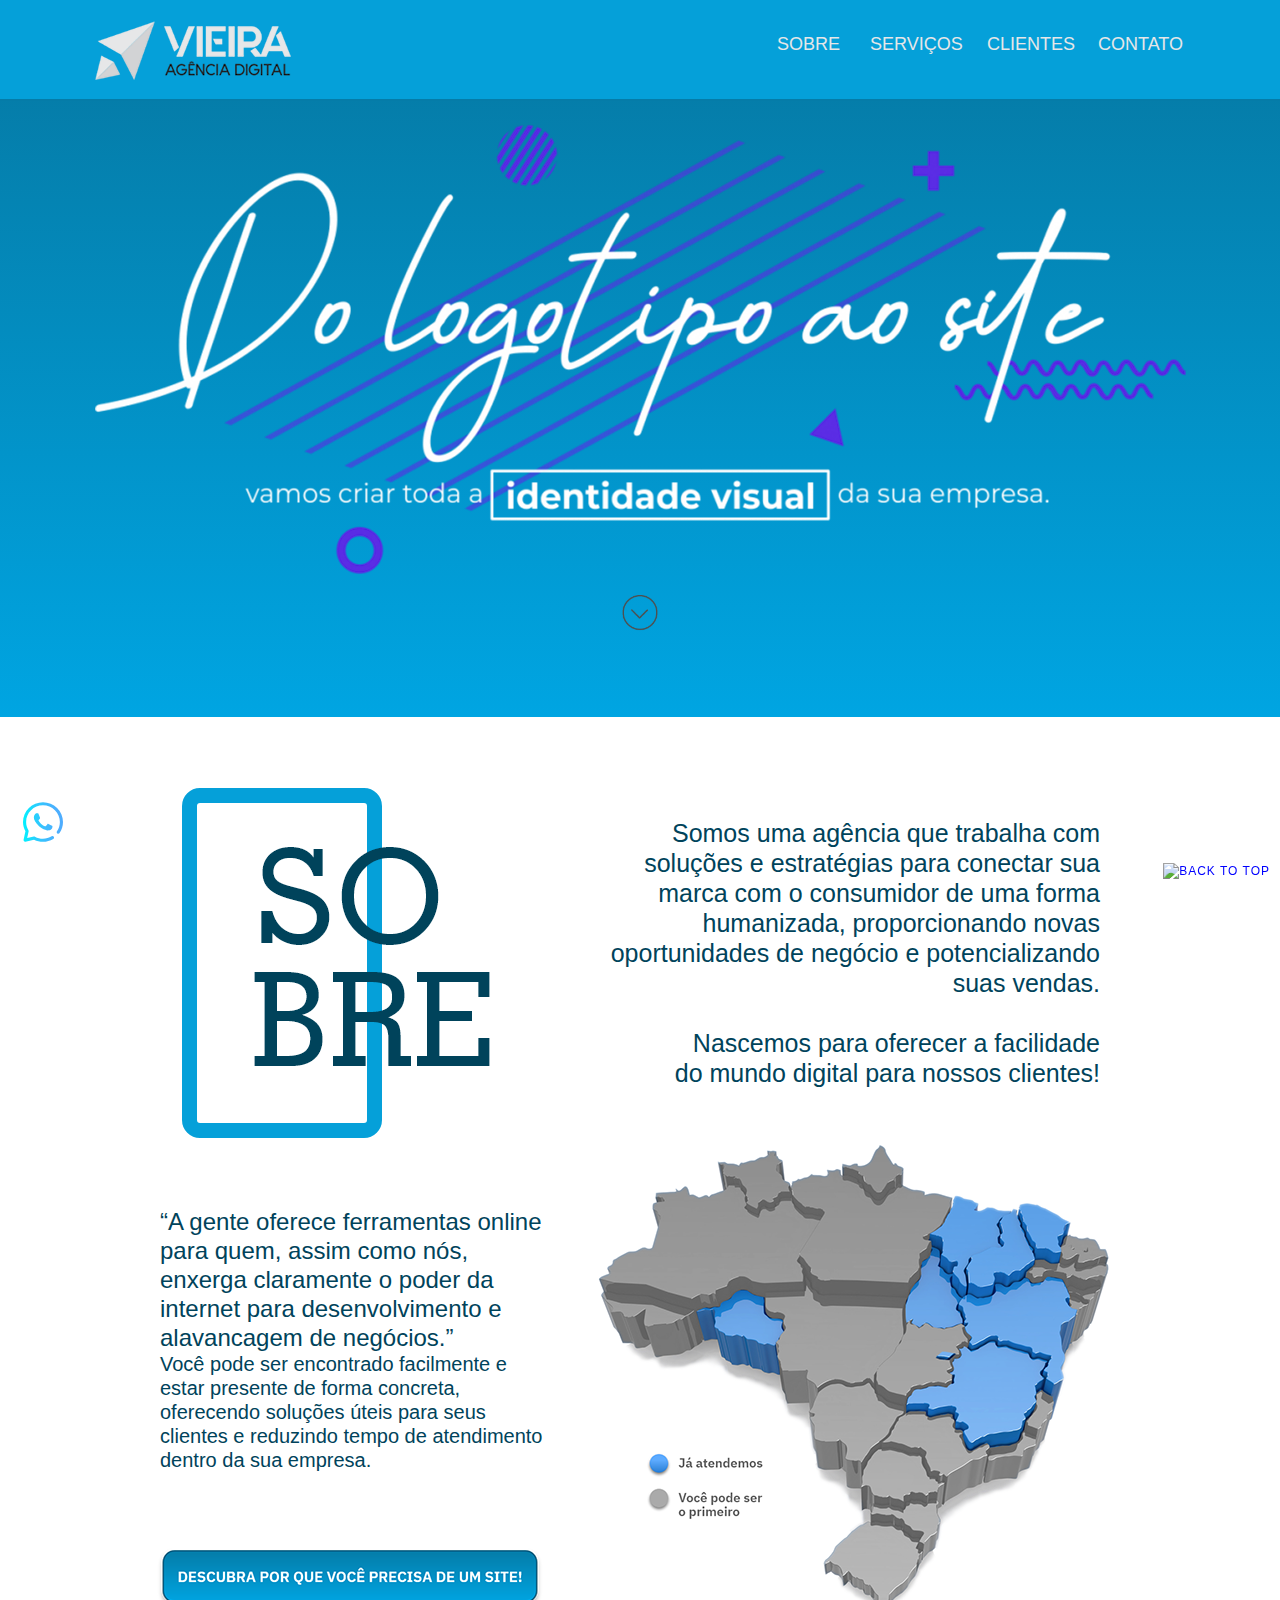
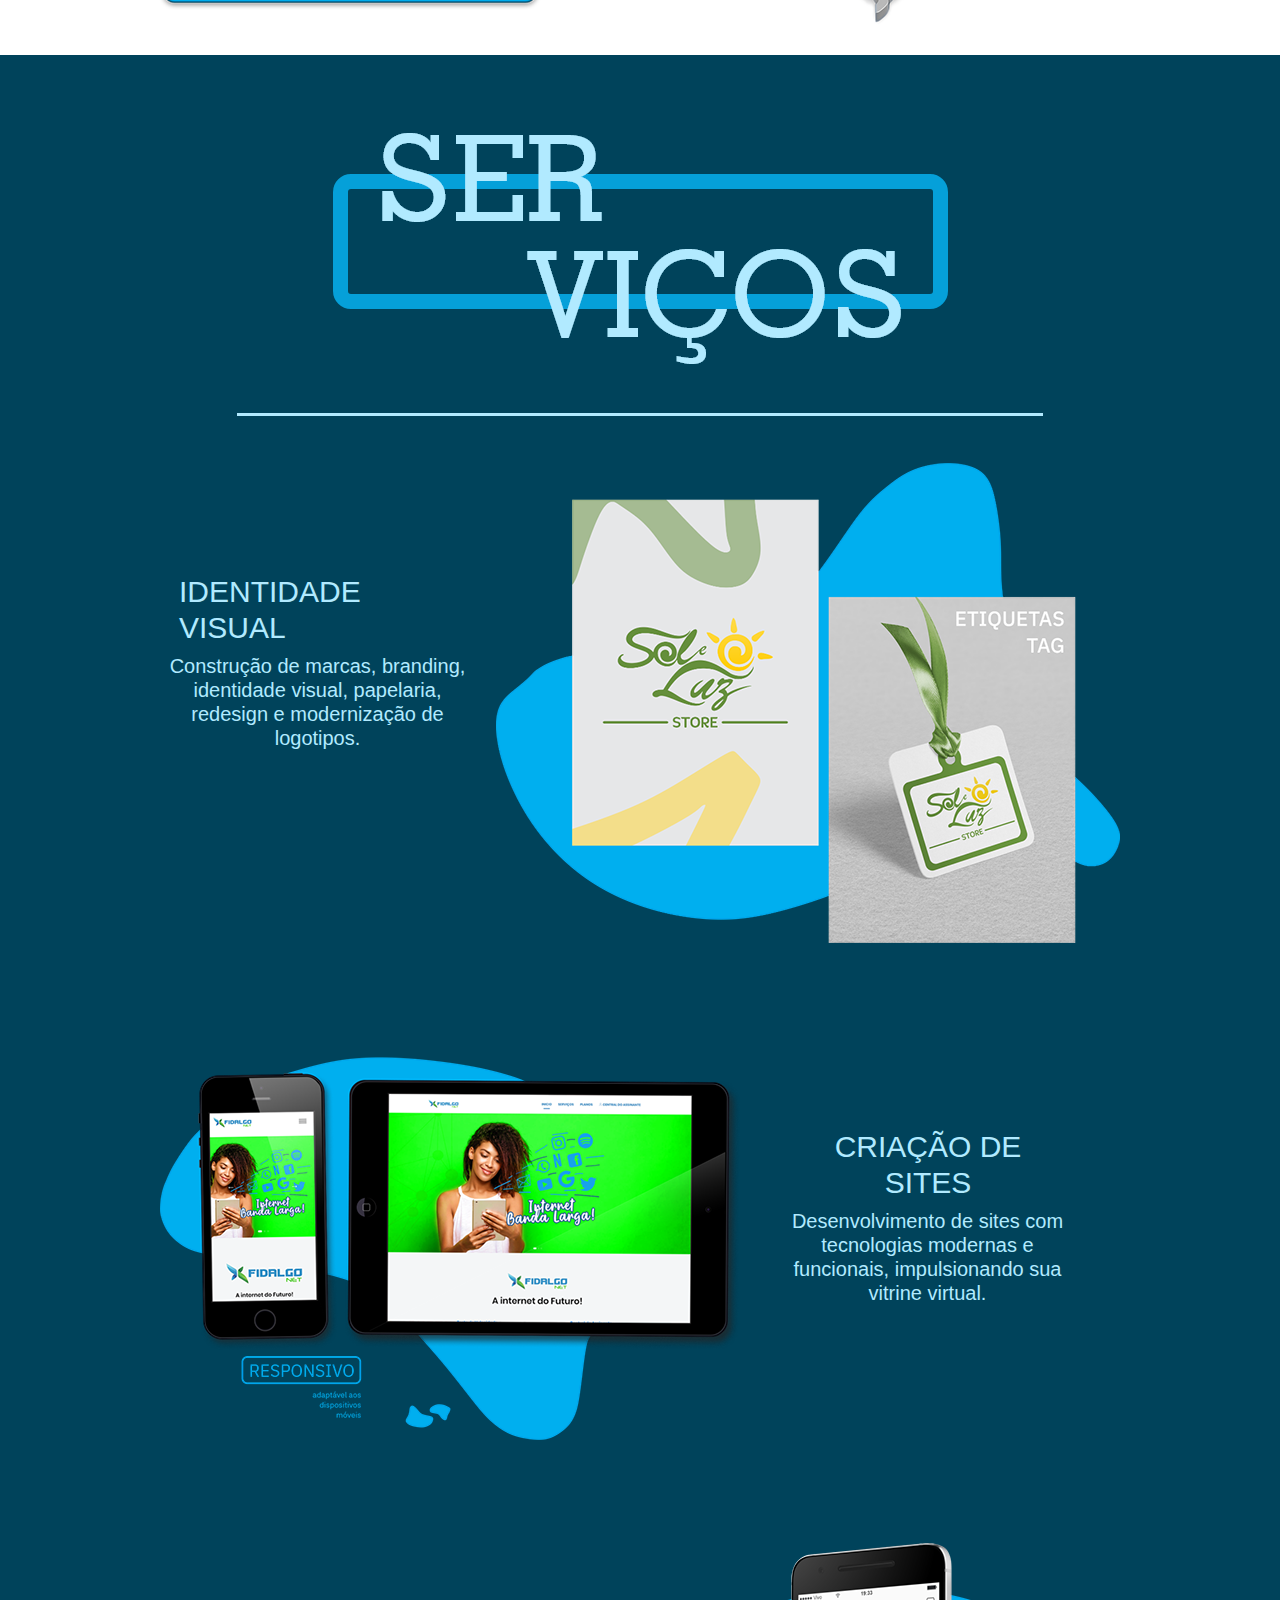
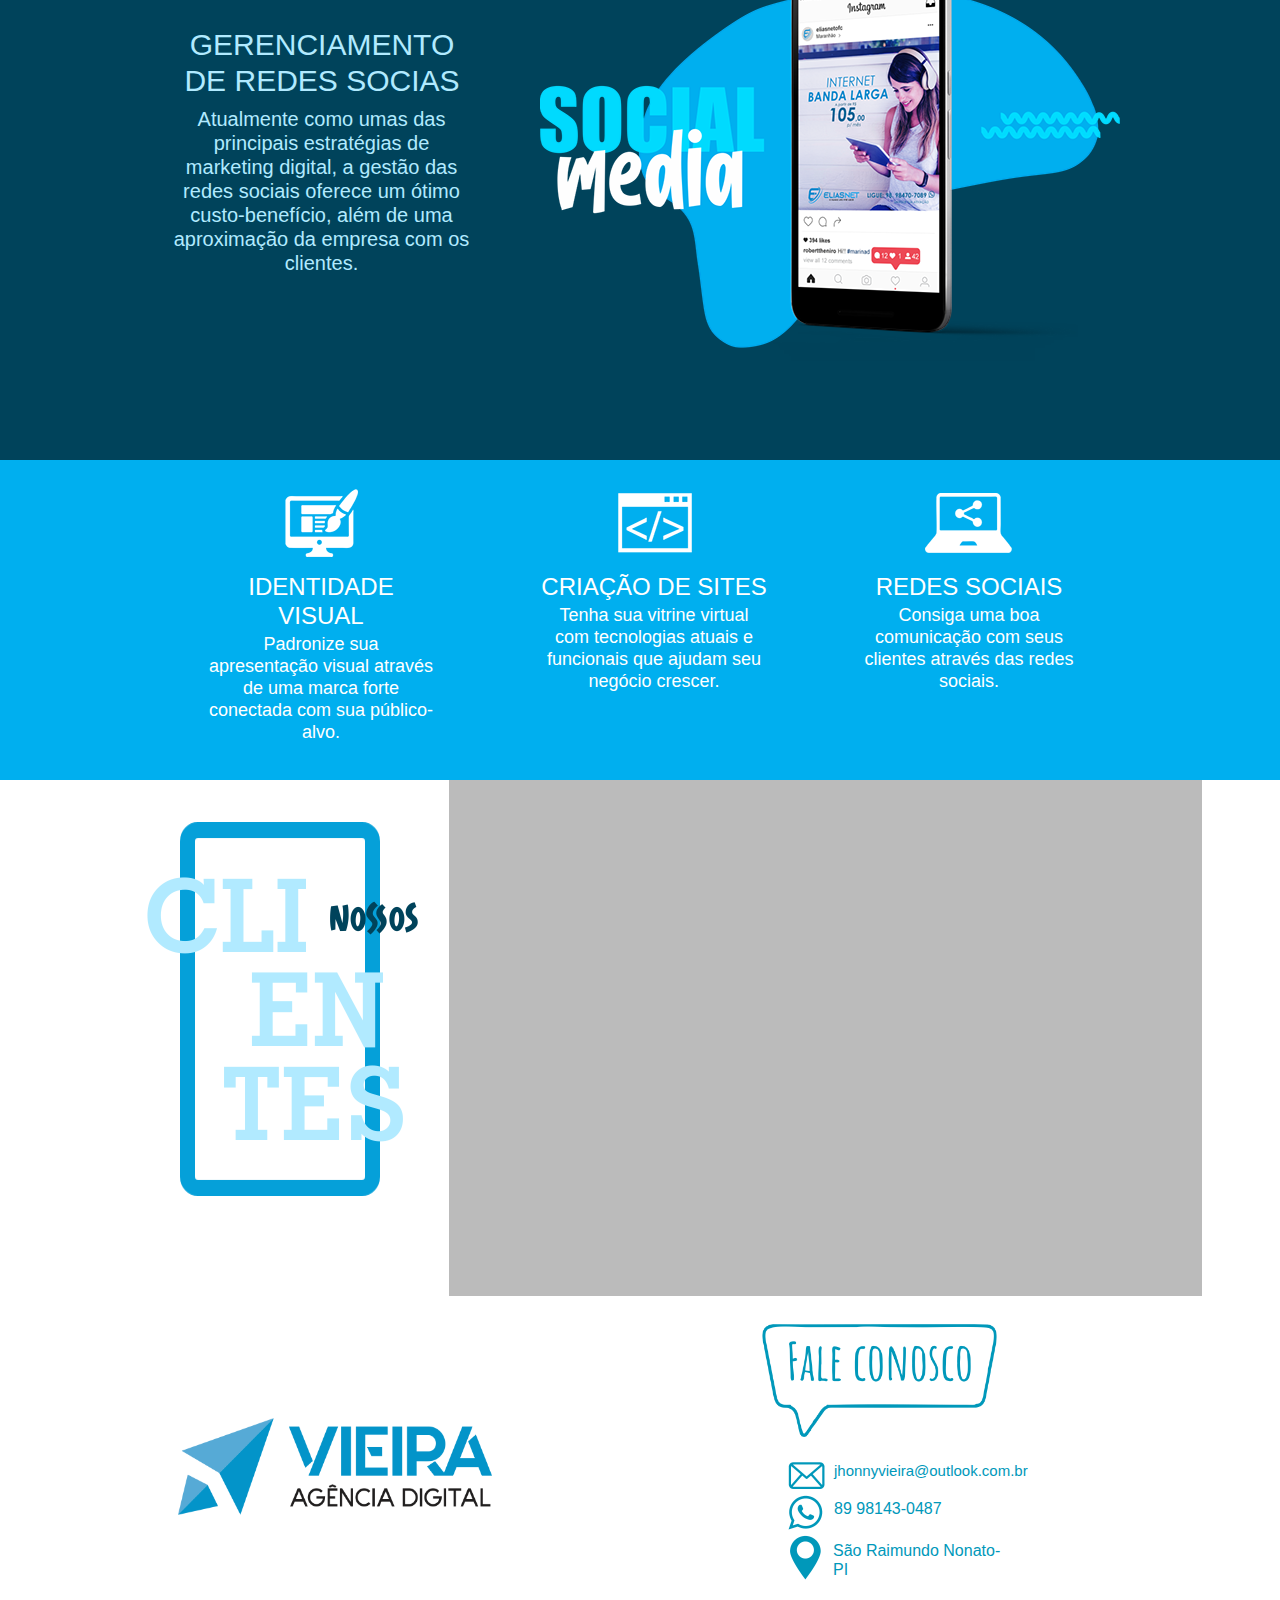
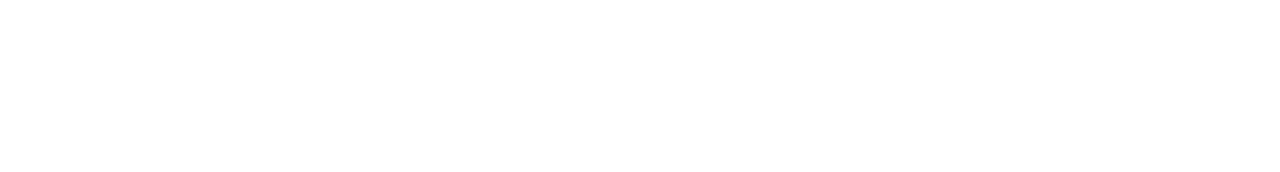
==== index.html @ 1ab9fbf9 "Add files via upload" ====
<!DOCTYPE html>
<html class="html" lang="pt-BR">
 <head>

  <script type="text/javascript">
   if(typeof Muse == "undefined") window.Muse = {}; window.Muse.assets = {"required":["jquery-1.8.3.min.js", "museutils.js", "jquery.watch.js", "index.css"], "outOfDate":[]};
</script>
  
  <meta http-equiv="Content-type" content="text/html;charset=UTF-8"/>
  <meta name="generator" content="2015.0.0.309"/>
  <title>Vieira - Agência Digital</title>
  <link rel="shortcut icon" href="images/favicon.png" type="image/png">
  <!-- CSS -->
  <link rel="stylesheet" type="text/css" href="css/site_global.css?4052507572"/>
  <link rel="stylesheet" type="text/css" href="css/index.css?3893200489" id="pagesheet"/>
  <!-- Other scripts -->
  <script type="text/javascript">
   document.documentElement.className += ' js';
var __adobewebfontsappname__ = "muse";
</script>
  <!-- JS includes -->
  <script type="text/javascript">
   document.write('\x3Cscript src="' + (document.location.protocol == 'https:' ? 'https:' : 'http:') + '//webfonts.creativecloud.com/amaranth:n4:default;actor:n4:default.js" type="text/javascript">\x3C/script>');
</script>
<style type="text/css">
   a:link
   {
   text-decoration:none;
   }

  html{
    scroll-behavior: smooth;
  }
   </style>
   <style>

      .backtotop {
      
      position: fixed;
      
      bottom: 10px; /* increase value to move position up */
      
      right: 0px; /* increase value to move position left */
      
      color: #000000; /* color of text */
      
      font-size: 12px; /* changes size of text */
      
      padding: 10px; /* add space around the text */
      
      text-transform: uppercase; /* change text to all caps */
      
      letter-spacing: 1.0px; /* space between letters */
      
      }
      
      
      
      .backtotop:hover {
      
      color: #ffffff; /* color of text on hover over */
      
      text-decoration: none; /* no underline */
      
      bottom: 10px; /* increase value to move position up */
      
      right: 0px; /* increase value to move position left */
      
      padding: 10px; /* add space around the text */
      
      }
      
      </style>
      
      <script src="http://ajax.googleapis.com/ajax/libs/jquery/2.0.0/jquery.min.js"></script>
      
      <script>
      
      jQuery(document).ready(function() {
      
      var offset = 300;
      
      var duration = 500;
      
      jQuery(window).scroll(function() {
      
      if (jQuery(this).scrollTop() > offset) {
      
      jQuery('.backtotop').fadeIn(duration);
      
      } else {
      
      jQuery('.backtotop').fadeOut(duration);
      
      }
      
      });
      
      
      
      jQuery('.backtotop').click(function(event) {
      
      event.preventDefault();
      
      jQuery('html, body').animate({scrollTop: 0}, duration);
      
      return false;
      
      })
      
      });
      
      </script>
      <a href="#" class="backtotop" style="z-index: 100;"><img src="https://imgur.com/xyD3Y9r.png" width="50px" height="50px" alt="back to top" /></a>
      <style>
         .whatsapp {
             position: fixed;
             top: 88%;
             left: 1%;
             padding: 10px;
             z-index: 10000000;
         }
         </style>
         <div>
             <a href="https://api.whatsapp.com/send?phone=5589981430487" 
                target="_blank" alt="Olá, vamos conversar?">
                <img  class="whatsapp" src="images/whatsapp.svg" width="40" height="40"/>
             </a>
         </div>
   </head>
 <body oncontextmenu='return false'>

  <div class="clearfix" id="page"><!-- column -->
   <div class="position_content" id="page_position_content">
    <div class="clearfix colelem" id="pu82"><!-- group -->
     <div class="browser_width grpelem" id="u82-bw">
      <div id="u82" style="position:fixed;top:0;right:0;min-width:100%;margin-top:-2,5em;display:block; z-index: 100; border-bottom: #057CA8 solid 2px;"><!-- group -->
       <div class="clearfix" id="u82_align_to_page">
        <div class="clip_frame grpelem" id="u76"><!-- image -->
         <a href="index.html" ><img class="block" id="u76_img" src="images/logo.png" alt="Logotipo" width="196" height="59"/></a>
        </div>
        <div class="clearfix grpelem" id="u87-4"><!-- content -->
         <a href="#u224" style="color: #E6E7E8"><p>SOBRE</p></a>
        </div>
        <div class="clearfix grpelem" id="u88-4"><!-- content -->
         <a href="#pu132" style="color: #E6E7E8"><p>SERVIÇOS</p></a>
        </div>
        <div class="clearfix grpelem" id="u89-4"><!-- content -->
         <a href="#u283-4" style="color: #E6E7E8"><p>CLIENTES</p></a>
        </div>
        <div class="clearfix grpelem" id="u298-4"><!-- content -->
         <p>CONTATO</p>
        </div>   
       </div>
      </div>
     </div>
     </div>
    <div class="browser_width colelem" id="u90-bw">
     <div class="gradient" id="u90"><!-- column -->
      <div class="clearfix" id="u90_align_to_page">
       <div class="clip_frame colelem" id="u91"><!-- image -->
        <img class="block" id="u91_img" src="images/slide%402x.png" alt="" width="1091" height="449"/>
       </div>
       <div class="clip_frame colelem" id="u224"><!-- image -->
         <a href="#u224"><img class="block" id="u224_img" src="images/mouse.gif" alt="" width="44" height="44"/></a>
       </div>
      </div>
     </div>
    </div>
    <div class="clearfix colelem" id="pu423"><!-- group -->
     <div class="browser_width grpelem" id="u423-bw">
      <div id="u423"><!-- group -->
       <div class="clearfix" id="u423_align_to_page">
        <div class="clearfix grpelem" id="pu100"><!-- column -->
         <div class="clip_frame colelem" id="u100"><!-- image -->
          <img class="block" id="u100_img" src="images/ret%c3%a2ngulo%204.png" alt="" width="200" height="350"/>
         </div>
         <div class="clearfix colelem" id="u352-6"><!-- content -->
          <p id="u352-2">“A gente oferece ferramentas online para quem, assim como nós, enxerga claramente o poder da internet para desenvolvimento e alavancagem de negócios.”</p>
          <p id="u352-4">Você pode ser encontrado facilmente e estar presente de forma concreta, oferecendo soluções úteis para seus clientes e reduzindo tempo de atendimento dentro da sua empresa.</p>
         </div>
         <div class="clip_frame colelem" id="u353"><!-- image -->
          <img class="block" id="u353_img" src="images/btn%20(2).png" alt="" width="390" height="68"/>
         </div>
        </div>
        <div class="clearfix grpelem" id="pu122-10"><!-- column -->
         <div class="clearfix colelem" id="u122-10"><!-- content -->
          <p id="u122-2">Somos uma agência que trabalha com soluções e estratégias para conectar sua marca com o consumidor de uma forma humanizada, proporcionando novas oportunidades de negócio e potencializando suas vendas.</p>
          <p id="u122-3">&nbsp;</p>
          <p id="u122-5">Nascemos para oferecer a facilidade</p>
          <p id="u122-7">do mundo digital para nossos clientes!</p>
          <p>&nbsp;</p>
         </div>
         <div class="clip_frame colelem" id="u424"><!-- image -->
          <img class="block" id="u424_img" src="images/grupo%201.png" alt="" width="575" height="522"/>
         </div>
        </div>
       </div>
      </div>
     </div>
     <div class="clip_frame grpelem" id="u106"><!-- image -->
      <img class="block" id="u106_img" src="images/so.png" alt="" width="192" height="156"/>
     </div>
     <div class="clip_frame grpelem" id="u112"><!-- image -->
      <img class="block" id="u112_img" src="images/bre.png" alt="" width="243" height="156"/>
     </div>
    </div>
    <div class="clearfix colelem" id="pu132"><!-- group -->
     <div class="browser_width grpelem" id="u132-bw">
      <div id="u132"><!-- column -->
       <div class="clearfix" id="u132_align_to_page">
        <div class="clip_frame colelem" id="u133"><!-- image -->
         <img class="block" id="u133_img" src="images/ret%c3%a2ngulo%206.png" alt="" width="615" height="135"/>
        </div>
        <div class="colelem" id="u153"><!-- simple frame --></div>
        <div class="clearfix colelem" id="ppu145-4"><!-- group -->
         <div class="clearfix grpelem" id="pu145-4"><!-- column -->
          <div class="clearfix colelem" id="u145-4"><!-- content -->
           <p>IDENTIDADE VISUAL</p>
          </div>
          <div class="clearfix colelem" id="u146-4"><!-- content -->
           <p>Construção de marcas, branding, identidade visual, papelaria, redesign e modernização de logotipos.</p>
          </div>
         </div>
         <div class="clip_frame grpelem" id="u147"><!-- image -->
          <img class="block" id="u147_img" src="images/id001%402x.png" alt="" width="624" height="480"/>
         </div>
        </div>
        <div class="clearfix colelem" id="pu244"><!-- group -->
         <div class="clip_frame grpelem" id="u244"><!-- image -->
          <img class="block" id="u244_img" src="images/grupo%2012.png" alt="" width="580" height="383"/>
         </div>
         <div class="clearfix grpelem" id="pu252-4"><!-- column -->
          <div class="clearfix colelem" id="u252-4"><!-- content -->
           <p>CRIAÇÃO DE SITES</p>
          </div>
          <div class="clearfix colelem" id="u253-4"><!-- content -->
           <p>Desenvolvimento de sites com tecnologias modernas e funcionais, impulsionando sua vitrine virtual.</p>
          </div>
         </div>
        </div>
        <div class="clearfix colelem" id="ppu260-4"><!-- group -->
         <div class="clearfix grpelem" id="pu260-4"><!-- column -->
          <div class="clearfix colelem" id="u260-4"><!-- content -->
           <p>GERENCIAMENTO DE REDES SOCIAS</p>
          </div>
          <div class="clearfix colelem" id="u261-4"><!-- content -->
           <p>Atualmente como umas das principais estratégias de marketing digital, a gestão das redes sociais oferece um ótimo custo-benefício, além de uma aproximação da empresa com os clientes.</p>
          </div>
         </div>
         <div class="clip_frame grpelem" id="u254"><!-- image -->
          <img class="block" id="u254_img" src="images/003.png" alt="" width="580" height="428"/>
         </div>
        </div>
       </div>
      </div>
     </div>
     <div class="clip_frame grpelem" id="u139"><!-- image -->
      <img class="block" id="u139_img" src="images/grupo%202.png" alt="" width="536" height="260"/>
     </div>
    </div>
    <div class="browser_width colelem" id="u262-bw">
     <div id="u262"><!-- group -->
      <div class="clearfix" id="u262_align_to_page">
       <div class="clearfix grpelem" id="u296"><!-- column -->
        <div class="clip_frame colelem" id="u263"><!-- image -->
         <img class="block" id="u263_img" src="images/dg.png" alt="" width="73" height="68"/>
        </div>
        <div class="clearfix colelem" id="u269-4"><!-- content -->
         <p>IDENTIDADE VISUAL</p>
        </div>
        <div class="clearfix colelem" id="u270-4"><!-- content -->
         <p>Padronize sua apresentação visual através de uma marca forte conectada com sua público-alvo.</p>
        </div>
       </div>
       <div class="clearfix grpelem" id="u295"><!-- column -->
        <div class="clip_frame colelem" id="u276"><!-- image -->
         <img class="block" id="u276_img" src="images/des.png" alt="" width="74" height="60"/>
        </div>
        <div class="clearfix colelem" id="u273-4"><!-- content -->
         <p>CRIAÇÃO DE SITES</p>
        </div>
        <div class="clearfix colelem" id="u274-4"><!-- content -->
         <p>Tenha sua vitrine virtual com tecnologias atuais e funcionais que ajudam seu negócio crescer.</p>
        </div>
       </div>
       <div class="clearfix grpelem" id="u297"><!-- column -->
        <div class="clip_frame colelem" id="u287"><!-- image -->
         <img class="block" id="u287_img" src="images/1md.png" alt="" width="87" height="60"/>
        </div>
        <div class="clearfix colelem" id="u282-4"><!-- content -->
         <p>REDES SOCIAIS</p>
        </div>
        <div class="clearfix colelem" id="u283-4"><!-- content -->
         <p>Consiga uma boa comunicação com seus clientes através das redes sociais.</p>
        </div>
       </div>
      </div>
     </div>
    </div>
    <div class="browser_width colelem" id="u422-bw">
     <div id="u422"><!-- group -->
      <div class="clearfix" id="u422_align_to_page">
       <div class="clip_frame grpelem" id="u299" style="z-index: 1; position: relative;"><!-- image -->
        <img class="block" id="u299_img" src="images/004.png" alt="" width="271" height="374"/>
       </div>
       <div class="grpelem" id="u305"><!-- simple frame --></div>
      </div>
     </div>
    </div>
    <div class="clearfix colelem" id="u413-4"><!-- content -->
     <p>jhonnyvieira@outlook.com.br</p>
    </div>
    <div class="clearfix colelem" id="u414-4"><!-- content -->
     <p>89 98143-0487</p>
    </div>
    <div class="verticalspacer"></div>
    <div class="browser_width colelem" id="u331-bw">
     <div id="u331"><!-- group -->
      <div class="clearfix" id="u331_align_to_page">
       <img class="grpelem" id="u383" alt="" width="314" height="97" src="images/logotipo2.png"/><!-- rasterized frame -->
       <div class="clearfix grpelem" id="pu389"><!-- column -->
        <div class="clip_frame colelem" id="u389"><!-- image -->
         <img class="block" id="u389_img" src="images/fale-conosco.png" alt="" width="235" height="113"/>
        </div>
        <div class="clip_frame colelem" id="u395"><!-- image -->
         <img class="block" id="u395_img" src="images/email.png" alt="" width="37" height="28"/>
        </div>
        <div class="clip_frame colelem" id="u401"><!-- image -->
         <a href="https://api.whatsapp.com/send?phone=5589981430487"><img class="block" id="u401_img" src="images/whats.png" alt="" width="35" height="35"/></a>
        </div>
        <div class="clearfix colelem" id="pu407"><!-- group -->
         <div class="clip_frame grpelem" id="u407"><!-- image -->
          <img class="block" id="u407_img" src="images/pin.png" alt="" width="31" height="45"/>
         </div>
         <div class="clearfix grpelem" id="u416-4"><!-- content -->
          <p>São Raimundo Nonato-PI</p>
         </div>
        </div>
       </div>
      </div>
     </div>
    </div>
   </div>
  </div>
  <!-- JS includes -->
  <script type="text/javascript">
   if (document.location.protocol != 'https:') document.write('\x3Cscript src="http://musecdn.businesscatalyst.com/scripts/4.0/jquery-1.8.3.min.js" type="text/javascript">\x3C/script>');
</script>
  <script type="text/javascript">
   window.jQuery || document.write('\x3Cscript src="scripts/jquery-1.8.3.min.js" type="text/javascript">\x3C/script>');
</script>
  <script src="scripts/museutils.js?183364071" type="text/javascript"></script>
  <script src="scripts/jquery.watch.js?71412426" type="text/javascript"></script>
  <!-- Other scripts -->
  <script type="text/javascript">
   $(document).ready(function() { try {
(function(){var a={},b=function(a){if(a.match(/^rgb/))return a=a.replace(/\s+/g,"").match(/([\d\,]+)/gi)[0].split(","),(parseInt(a[0])<<16)+(parseInt(a[1])<<8)+parseInt(a[2]);if(a.match(/^\#/))return parseInt(a.substr(1),16);return 0};(function(){$('link[type="text/css"]').each(function(){var b=($(this).attr("href")||"").match(/\/?css\/([\w\-]+\.css)\?(\d+)/);b&&b[1]&&b[2]&&(a[b[1]]=b[2])})})();(function(){$("body").append('<div class="version" style="display:none; width:1px; height:1px;"></div>');
for(var c=$(".version"),d=0;d<Muse.assets.required.length;){var f=Muse.assets.required[d],g=f.match(/([\w\-\.]+)\.(\w+)$/),k=g&&g[1]?g[1]:null,g=g&&g[2]?g[2]:null;switch(g.toLowerCase()){case "css":k=k.replace(/\W/gi,"_").replace(/^([^a-z])/gi,"_$1");c.addClass(k);var g=b(c.css("color")),h=b(c.css("background-color"));g!=0||h!=0?(Muse.assets.required.splice(d,1),"undefined"!=typeof a[f]&&(g!=a[f]>>>24||h!=(a[f]&16777215))&&Muse.assets.outOfDate.push(f)):d++;c.removeClass(k);break;case "js":k.match(/^jquery-[\d\.]+/gi)&&
typeof $!="undefined"?Muse.assets.required.splice(d,1):d++;break;default:throw Error("Unsupported file type: "+g);}}c.remove();if(Muse.assets.outOfDate.length||Muse.assets.required.length)c="Alguns arquivos no servidor podem estar ausentes ou incorretos. Limpe o cache do navegador e tente novamente. Se o problema persistir, entre em contato com o autor do site.",(d=location&&location.search&&location.search.match&&location.search.match(/muse_debug/gi))&&Muse.assets.outOfDate.length&&(c+="\nOut of date: "+Muse.assets.outOfDate.join(",")),d&&Muse.assets.required.length&&(c+="\nMissing: "+Muse.assets.required.join(",")),alert(c)})()})();
/* body */
Muse.Utils.transformMarkupToFixBrowserProblemsPreInit();/* body */
Muse.Utils.prepHyperlinks(true);/* body */
Muse.Utils.resizeHeight()/* resize height */
Muse.Utils.fullPage('#page');/* 100% height page */
Muse.Utils.showWidgetsWhenReady();/* body */
Muse.Utils.transformMarkupToFixBrowserProblems();/* body */
} catch(e) { if (e && 'function' == typeof e.notify) e.notify(); else Muse.Assert.fail('Error calling selector function:' + e); }});
</script>
   </body>
</html>
---- css/site_global.css ----
html
{
	min-height: 100%;
	min-width: 100%;
	-ms-text-size-adjust: none;
}

body,div,dl,dt,dd,ul,ol,li,nav,h1,h2,h3,h4,h5,h6,pre,code,form,fieldset,legend,input,button,textarea,p,blockquote,th,td,a
{
	margin: 0;
	padding: 0;
	border-width: 0;
	-webkit-transform-origin: left top;
	-ms-transform-origin: left top;
	-o-transform-origin: left top;
	transform-origin: left top;
}

table
{
	border-collapse: collapse;
	border-spacing: 0;
}

fieldset,img
{
	border: 0;
	-webkit-transform-origin: left top;
	-ms-transform-origin: left top;
	-o-transform-origin: left top;
	transform-origin: left top;
}

address,caption,cite,code,dfn,em,strong,th,var,optgroup
{
	font-style: inherit;
	font-weight: inherit;
}

del,ins
{
	text-decoration: none;
}

li
{
	list-style: none;
}

caption,th
{
	text-align: left;
}

h1,h2,h3,h4,h5,h6
{
	font-size: 100%;
	font-weight: inherit;
}

input,button,textarea,select,optgroup,option
{
	font-family: inherit;
	font-size: inherit;
	font-style: inherit;
	font-weight: inherit;
}

body
{
	font-family: Arial, Helvetica Neue, Helvetica, sans-serif;
	text-align: left;
	font-size: 14px;
	line-height: 17px;
	word-wrap: break-word;
	text-rendering: optimizeLegibility;/* kerning, primarily */
	-moz-font-feature-settings: 'liga';
	-ms-font-feature-settings: 'liga';
	-webkit-font-feature-settings: 'liga';
	font-feature-settings: 'liga';
}

@media screen and (-webkit-min-device-pixel-ratio:0)
{
	body { text-rendering:auto; }
}

a:link
{
	color: #0000FF;
	text-decoration: underline;
}

a:visited
{
	color: #800080;
	text-decoration: underline;
}

a:hover
{
	color: #0000FF;
	text-decoration: underline;
}

a:active
{
	color: #EE0000;
	text-decoration: underline;
}

a.nontext /* used to override default properties of 'a' tag */
{
	color: black;
	text-decoration: none;
	font-style: normal;
	font-weight: normal;
}

.normal_text
{
	color: #000000;
	direction: ltr;
	font-family: Arial, Helvetica Neue, Helvetica, sans-serif;
	font-size: 14px;
	font-style: normal;
	font-weight: normal;
	letter-spacing: 0px;
	line-height: 17px;
	text-align: left;
	text-decoration: none;
	text-indent: 0px;
	text-transform: none;
	vertical-align: 0px;
	padding: 0px;
}

.list0 li:before
{
	position: absolute;
	right: 100%;
	letter-spacing: 0px;
	text-decoration: none;
	font-weight: normal;
	font-style: normal;
}

.rtl-list li:before
{
	right: auto;
	left: 100%;
}

.nls-None > li:before,.nls-None .list3 > li:before,.nls-None .list6 > li:before
{
	margin-right: 6px;
	content: '•';
}

.nls-None .list1 > li:before,.nls-None .list4 > li:before,.nls-None .list7 > li:before
{
	margin-right: 6px;
	content: '○';
}

.nls-None,.nls-None .list1,.nls-None .list2,.nls-None .list3,.nls-None .list4,.nls-None .list5,.nls-None .list6,.nls-None .list7,.nls-None .list8
{
	padding-left: 34px;
}

.nls-None.rtl-list,.nls-None .list1.rtl-list,.nls-None .list2.rtl-list,.nls-None .list3.rtl-list,.nls-None .list4.rtl-list,.nls-None .list5.rtl-list,.nls-None .list6.rtl-list,.nls-None .list7.rtl-list,.nls-None .list8.rtl-list
{
	padding-left: 0px;
	padding-right: 34px;
}

.nls-None .list2 > li:before,.nls-None .list5 > li:before,.nls-None .list8 > li:before
{
	margin-right: 6px;
	content: '-';
}

.nls-None.rtl-list > li:before,.nls-None .list1.rtl-list > li:before,.nls-None .list2.rtl-list > li:before,.nls-None .list3.rtl-list > li:before,.nls-None .list4.rtl-list > li:before,.nls-None .list5.rtl-list > li:before,.nls-None .list6.rtl-list > li:before,.nls-None .list7.rtl-list > li:before,.nls-None .list8.rtl-list > li:before
{
	margin-right: 0px;
	margin-left: 6px;
}

.TabbedPanelsTab
{
	white-space: nowrap;
}

.MenuBar  .MenuBarView,.MenuBar  .SubMenuView /* Resets for ul and li in menus */
{
	display: block;
	list-style: none;
}

.MenuBar .SubMenu
{
	display: none;
	position: absolute;
}

.NoWrap
{
	white-space: nowrap;
	word-wrap: normal;
}

.rootelem /* the root of the artwork tree */
{
	margin-left: auto;
	margin-right: auto;
}

.colelem /* a child element of a column */
{
	display: inline;
	float: left;
	clear: both;
}

.colelem100 /* a child element of a column that is 100% width */
{
	clear: both;
}

.grpelem /* a child element of a group */
{
	display: inline;
	float: left;
}

.clearfix:after /* force a container to fit around floated items */
{
	content: "\0020";
	visibility: hidden;
	display: block;
	height: 0;
	clear: both;
}

*:first-child+html .clearfix /* IE7 */
{
	zoom: 1;
}

.clip_frame /* used to clip the contents as in the case of an image frame */
{
	overflow: hidden;
}

.inclusion_context /* context for positioning a group of elements that share the same height */
{
	display: table;
	table-layout: fixed;
	width: 0.01px;
}

.inclelem /* element of an inclusion context */
{
	display: table-cell;
	vertical-align: top;
}

.f3s_mid /* 3-slice frame, middle slice */
{
	background-repeat: repeat;
}

.f3s_top,.f3s_bot /* 3-slice frame, top slice */
{
	background-repeat: no-repeat;
}

.f9s_top_left,.f9s_bot_left /* 9-slice frame, left corner slice */
{
	background-repeat: no-repeat;
	background-position: left;
}

.f9s_top_right,.f9s_bot_right /* 9-slice frame, right corner slice */
{
	background-repeat: no-repeat;
	background-position: right;
}

.f9s_top_mid,.f9s_bot_mid /* 9-slice frame, top/bottom horizontal slice */
{
	background-repeat: repeat-x;
	background-position: 0px 0px;
}

.f9s_mid_left /* 9-slice frame, left vertical slice */
{
	background-repeat: repeat-y;
	background-position: left;
}

.f9s_mid_right /* 9-slice frame, right vertical slice */
{
	background-repeat: repeat-y;
	background-position: right;
}

.f9s_center /* 9-slice frame, center slice */
{
	background-repeat: repeat;
	background-position: 0px 0px;
}

.popup_anchor /* anchors an abspos popup */
{
	position: relative;
	width: 0px;
	height: 0px;
}

.popup_element
{
	z-index: 100000;
}

.svg
{
	display: block;
	vertical-align: top;
}

span.wrap /* used to force wrap after floated array when nested inside a paragraph */
{
	content: '';
	clear: left;
	display: block;
}

span.actAsInlineDiv /* used to simulate a DIV with inline display when already nested inside a paragraph */
{
	display: inline-block;
}

.position_content,.excludeFromNormalFlow /* used when child content is larger than parent */
{
	float: left;
}

.preload_images /* used to preload images used in non-default states */
{
	position: absolute;
	overflow: hidden;
	left: -9999px;
	top: -9999px;
	height: 1px;
	width: 1px;
}

preload /* used to specifiy the dimension of preload item */
{
	height: 1px;
	width: 1px;
}

.animateStates
{
	-webkit-transition: 0.3s ease-in-out;
	-moz-transition: 0.3s ease-in-out;
	-o-transition: 0.3s ease-in-out;
	transition: 0.3s ease-in-out;
}

input:focus,textarea:focus /* remove default focussed input styling */
{
	outline: none;
}

textarea
{
	resize: none;
	overflow: auto;
}

.fld-prompt /* form placeholders cursor behavior */
{
	pointer-events: none;
}

.wrapped-input /* form inputs & placeholders let div styling show thru */
{
	position: absolute;
	top: 0;
	left: 0;
	background: transparent;
	border: none;
}

.submit-btn /* form submit buttons on top of sibling elements */
{
	z-index: 50000;
	cursor: pointer;
}

.anchor_item /* used to specify anchor properties */
{
	width: 22px;
	height: 18px;
}

.MenuBar .SubMenuVisible,.MenuBarVertical .SubMenuVisible,.MenuBar .SubMenu .SubMenuVisible,.popup_element.Active,span.actAsPara,.actAsDiv,a.nonblock.nontext,img.block
{
	display: block;
}

.ose_ei
{
	visibility: hidden;
	z-index: 0;
}

.widget_invisible,.js .invi,.js .mse_pre_init,.js .an_invi /* used to hide the widget before loaded */
{
	visibility: hidden;
}

.no_vert_scroll
{
	overflow-y: hidden;
}

.always_vert_scroll
{
	overflow-y: scroll;
}

.always_horz_scroll
{
	overflow-x: scroll;
}

.popup_element.Inactive,.js .disn,.hidden
{
	display: none;
}

.fullscreen
{
	overflow: hidden;
	left: 0px;
	top: 0px;
	position: fixed;
	height: 100%;
	width: 100%;
	-moz-box-sizing: border-box;
	-webkit-box-sizing: border-box;
	-ms-box-sizing: border-box;
	box-sizing: border-box;
}

.fullwidth
{
	position: absolute;
}

.borderbox
{
	-moz-box-sizing: border-box;
	-webkit-box-sizing: border-box;
	-ms-box-sizing: border-box;
	box-sizing: border-box;
}

.scroll_wrapper
{
	position: absolute;
	overflow: auto;
	left: 0px;
	right: 0px;
	top: 0px;
	bottom: 0px;
	padding-top: 0px;
	padding-bottom: 0px;
	margin-top: 0px;
	margin-bottom: 0px;
}

.browser_width > *
{
	position: absolute;
	left: 0px;
	right: 0px;
}

.list0 li,.MenuBar .MenuItemContainer,.SlideShowContentPanel .fullscreen img
{
	position: relative;
}

.accordion_wrapper
{
	display: inline;
	float: left;
	width: 0px;
}

.fld-checkbox input[type=checkbox],.fld-radiobutton input[type=radio] /* Hide native checkbox */
{
	position: absolute;
	overflow: hidden;
	clip: rect(0px, 0px, 0px, 0px);
	height: 1px;
	width: 1px;
	margin: -1px;
	padding: 0;
	border: 0;
}

.fld-checkbox input[type=checkbox] + label,.fld-radiobutton input[type=radio] + label
{
	display: inline-block;
	background-repeat: no-repeat;
	cursor: pointer;
	float: left;
	width: 100%;
	height: 100%;
}

.pointer_cursor,.fld-recaptcha-mode,.fld-recaptcha-refresh,.fld-recaptcha-help
{
	cursor: pointer;
}

p,h1,h2,h3,h4,h5,h6,ol,ul,span.actAsPara /* disable Android font boosting */
{
	max-height: 1000000px;
}

.superscript
{
	vertical-align: super;
	font-size: 66%;
	line-height: 0;
}

.subscript
{
	vertical-align: sub;
	font-size: 66%;
	line-height: 0;
}

.wp-slideshow-clip,.SlideShowWidget /* disable pointer events on slide shows */
{
	-ms-touch-action: none;
	touch-action: none;
}
---- css/index.css ----
.version.index /* version checker */
{
	color: #0000E8;
	background-color: #0D8669;
}

.html
{
	background-color: rgb(255, 255, 255), 210, 218);
}

#page
{
	z-index: 1;
	width: 960px;
	min-height: 4900px;
	background-image: none;
	border-style: none;
	border-color: #000000;
	background-color: transparent;
	margin-left: auto;
	margin-right: auto;
}

#page_position_content
{
	margin-top: -36px;
	margin-bottom: -36px;
	width: 0.01px;
}

#u82
{
	z-index: 5;
	min-height: 79px;
	background-color: #05A0D9;
	padding-bottom: 19px;
}

#u76
{
	z-index: 6;
	width: 196px;
	background-color: transparent;
	position: relative;
	margin-right: -10000px;
	margin-top: 21px;
	left: 35px;
}

#u87-4
{
	z-index: 8;
	width: 80px;
	min-height: 33px;
	background-color: transparent;
	line-height: 22px;
	color: #E6E7E8;
	font-size: 18px;
	font-family: amaranth, sans-serif;
	font-weight: 400;
	position: relative;
	margin-right: -10000px;
	margin-top: 33px;
	left: 717px;
}

#u88-4
{
	z-index: 12;
	width: 117px;
	min-height: 33px;
	background-color: transparent;
	line-height: 22px;
	color: #E6E7E8;
	font-size: 18px;
	font-family: amaranth, sans-serif;
	font-weight: 400;
	position: relative;
	margin-right: -10000px;
	margin-top: 33px;
	left: 810px;
}

#u82-bw
{
	z-index: 5;
	min-height: 79px;
}

#u89-4
{
	z-index: 16;
	width: 116px;
	min-height: 33px;
	background-color: transparent;
	line-height: 22px;
	color: #E6E7E8;
	font-size: 18px;
	font-family: amaranth, sans-serif;
	font-weight: 400;
	position: relative;
	margin-right: -10000px;
	margin-top: 33px;
	left: 927px;
}

#u298-4
{
	z-index: 111;
	width: 116px;
	min-height: 33px;
	background-color: transparent;
	line-height: 22px;
	color: #E6E7E8;
	font-size: 18px;
	font-family: amaranth, sans-serif;
	font-weight: 400;
	position: relative;
	margin-right: -10000px;
	margin-top: 33px;
	left: 1038px;
}

#u90
{
	z-index: 20;
	min-height: 637.9999999999999px;
	background: -webkit-gradient(linear, center top, center bottom, from(#057CA8),color-stop(100%, #00A5E2));
	background: -webkit-linear-gradient(top,#057CA8 ,#00A5E2 100%);
	background: linear-gradient(to bottom,#057CA8 ,#00A5E2 100%);
	filter: progid:DXImageTransform.Microsoft.gradient(startColorstr=#FF057CA8, endColorstr=#FF00A5E2, GradientType=0);
	-ms-filter: "progid:DXImageTransform.Microsoft.gradient(startColorstr='#FF057CA8', endColorstr='#FF00A5E2', GradientType=0)";
	padding-bottom: 0px;
}

#u90_align_to_page
{
	margin-left: auto;
	margin-right: auto;
	width: 960px;
	position: relative;
	left: -100px;
	padding-top: 46px;
	padding-bottom: 85px;
}

#u91
{
	z-index: 21;
	width: 1091px;
	background-color: transparent;
	left: 35px;
	position: relative;
}

#u224
{
	z-index: 55;
	width: 44px;
	background-color: transparent;
	left: 558px;
	margin-top: 14px;
	position: relative;
}

#u90-bw
{
	z-index: 20;
	min-height: 637.9999999999999px;
}

#pu82,#pu423
{
	width: 0.01px;
	margin-left: -100px;
}

#u423
{
	z-index: 2;
	min-height: 937px;
	background-color: #FFFFFF;
	padding-bottom: 47px;
}

#pu100
{
	width: 0.01px;
	margin-right: -10000px;
	margin-top: 71px;
	margin-left: 95px;
}

#u100
{
	z-index: 23;
	width: 200px;
	background-color: transparent;
	margin-left: 27px;
	position: relative;
}

#u352-6
{
	z-index: 118;
	width: 385px;
	min-height: 296px;
	background-color: transparent;
	color: #00435B;
	font-family: amaranth, sans-serif;
	font-weight: 400;
	margin-left: 5px;
	margin-top: 69px;
	position: relative;
}

#u352-2
{
	font-size: 24px;
	line-height: 29px;
}

#u352-4
{
	font-size: 20px;
	line-height: 24px;
}

#u353
{
	z-index: 124;
	width: 390px;
	background-color: transparent;
	margin-top: 42px;
	position: relative;
}

#pu122-10
{
	width: 0.01px;
	padding-bottom: 0px;
	margin-right: -10000px;
	margin-top: 101px;
	margin-left: 517px;
}

#u122-10
{
	z-index: 29;
	width: 500px;
	min-height: 249px;
	background-color: transparent;
	line-height: 30px;
	color: #00435B;
	font-size: 25px;
	font-family: amaranth, sans-serif;
	font-weight: 400;
	margin-left: 23px;
	position: relative;
}

#u122-2,#u122-3,#u122-5,#u122-7
{
	text-align: right;
}

#u424
{
	z-index: 148;
	width: 575px;
	background-color: transparent;
	margin-top: 14px;
	position: relative;
}

#u423-bw
{
	z-index: 2;
	min-height: 937px;
}

#u106
{
	z-index: 25;
	width: 192px;
	background-color: transparent;
	position: relative;
	margin-right: -10000px;
	margin-top: 101px;
	left: 191px;
}

#u112
{
	z-index: 27;
	width: 243px;
	background-color: transparent;
	position: relative;
	margin-right: -10000px;
	margin-top: 224px;
	left: 191px;
}

#pu132
{
	width: 0.01px;
	margin-left: -100px;
	margin-top: 1px;
}

#u132
{
	z-index: 39;
	min-height: 2004.817361740707px;
	background-color: #00435B;
	padding-bottom: 0px;
}

#u132_align_to_page
{
	margin-left: auto;
	margin-right: auto;
	width: 960px;
	position: relative;
	left: -100px;
	padding-top: 119px;
	padding-bottom: 99px;
}

#u133
{
	z-index: 40;
	width: 615px;
	background-color: transparent;
	left: 273px;
	position: relative;
}

#u153
{
	z-index: 54;
	width: 806px;
	height: 3px;
	background-color: #B1EAFF;
	left: 177px;
	margin-top: 104px;
	position: relative;
}

#ppu145-4
{
	width: 0.01px;
	left: 105px;
	margin-top: 47px;
	position: relative;
}

#pu145-4
{
	width: 0.01px;
	margin-right: -10000px;
	margin-top: 111px;
}

#u145-4
{
	z-index: 44;
	width: 278px;
	min-height: 38px;
	background-color: transparent;
	line-height: 36px;
	color: #B1EAFF;
	font-size: 30px;
	font-family: actor, sans-serif;
	font-weight: 400;
	margin-left: 14px;
	position: relative;
}

#u146-4
{
	z-index: 48;
	width: 305px;
	min-height: 84px;
	background-color: transparent;
	line-height: 24px;
	color: #B1EAFF;
	font-size: 20px;
	text-align: center;
	font-family: actor, sans-serif;
	font-weight: 400;
	margin-top: 8px;
	position: relative;
}

#u147
{
	z-index: 52;
	width: 624px;
	background-color: transparent;
	position: relative;
	margin-right: -10000px;
	left: 331px;
}

#pu244
{
	width: 0.01px;
	left: 100px;
	margin-top: 114px;
	position: relative;
}

#u244
{
	z-index: 57;
	width: 580px;
	background-color: transparent;
	position: relative;
	margin-right: -10000px;
}

#pu252-4
{
	width: 0.01px;
	margin-right: -10000px;
	margin-top: 72px;
	margin-left: 615px;
}

#u252-4
{
	z-index: 59;
	width: 278px;
	min-height: 38px;
	background-color: transparent;
	line-height: 36px;
	color: #B1EAFF;
	font-size: 30px;
	text-align: center;
	font-family: actor, sans-serif;
	font-weight: 400;
	margin-left: 14px;
	position: relative;
}

#u253-4
{
	z-index: 63;
	width: 305px;
	min-height: 84px;
	background-color: transparent;
	line-height: 24px;
	color: #B1EAFF;
	font-size: 20px;
	text-align: center;
	font-family: actor, sans-serif;
	font-weight: 400;
	margin-top: 8px;
	position: relative;
}

#ppu260-4
{
	width: 0.01px;
	left: 109px;
	margin-top: 93px;
	position: relative;
}

#pu260-4
{
	width: 0.01px;
	margin-right: -10000px;
	margin-top: 94px;
}

#u260-4
{
	z-index: 69;
	width: 278px;
	min-height: 67px;
	background-color: transparent;
	line-height: 36px;
	color: #B1EAFF;
	font-size: 30px;
	text-align: center;
	font-family: actor, sans-serif;
	font-weight: 400;
	margin-left: 14px;
	position: relative;
}

#u261-4
{
	z-index: 73;
	width: 305px;
	min-height: 160px;
	background-color: transparent;
	line-height: 24px;
	color: #B1EAFF;
	font-size: 20px;
	text-align: center;
	font-family: actor, sans-serif;
	font-weight: 400;
	margin-top: 8px;
	position: relative;
}

#u254
{
	z-index: 67;
	width: 580px;
	background-color: transparent;
	position: relative;
	margin-right: -10000px;
	left: 371px;
}

#u132-bw
{
	z-index: 39;
	min-height: 2004.817361740707px;
}

#u139
{
	z-index: 42;
	width: 536px;
	background-color: transparent;
	position: relative;
	margin-right: -10000px;
	margin-top: 50px;
	left: 313px;
}

#u262
{
	z-index: 77;
	min-height: 232px;
	background-color: #00AFEF;
	padding-bottom: 37px;
}

#u296
{
	z-index: 78;
	width: 226px;
	border-style: none;
	border-color: transparent;
	background-color: transparent;
	position: relative;
	margin-right: -10000px;
	margin-top: 29px;
	left: 148px;
}

#u263
{
	z-index: 79;
	width: 73px;
	background-color: transparent;
	margin-left: 77px;
	position: relative;
}

#u269-4
{
	z-index: 81;
	width: 226px;
	min-height: 26px;
	background-color: transparent;
	line-height: 29px;
	color: #FFFFFF;
	font-size: 24px;
	text-align: center;
	font-family: actor, sans-serif;
	font-weight: 400;
	margin-top: 15px;
	position: relative;
}

#u270-4
{
	z-index: 85;
	width: 226px;
	min-height: 26px;
	background-color: transparent;
	line-height: 22px;
	color: #FFFFFF;
	font-size: 18px;
	text-align: center;
	font-family: actor, sans-serif;
	font-weight: 400;
	margin-top: 3px;
	position: relative;
}

#u295
{
	z-index: 100;
	width: 226px;
	border-style: none;
	border-color: transparent;
	background-color: transparent;
	position: relative;
	margin-right: -10000px;
	margin-top: 33px;
	left: 481px;
}

#u276
{
	z-index: 109;
	width: 74px;
	background-color: transparent;
	margin-left: 77px;
	position: relative;
}

#u273-4
{
	z-index: 101;
	width: 226px;
	min-height: 26px;
	background-color: transparent;
	line-height: 29px;
	color: #FFFFFF;
	font-size: 24px;
	text-align: center;
	font-family: actor, sans-serif;
	font-weight: 400;
	margin-top: 19px;
	position: relative;
}

#u274-4
{
	z-index: 105;
	width: 226px;
	min-height: 26px;
	background-color: transparent;
	line-height: 22px;
	color: #FFFFFF;
	font-size: 18px;
	text-align: center;
	font-family: actor, sans-serif;
	font-weight: 400;
	margin-top: 3px;
	position: relative;
}

#u297
{
	z-index: 89;
	width: 226px;
	border-style: none;
	border-color: transparent;
	background-color: transparent;
	position: relative;
	margin-right: -10000px;
	margin-top: 33px;
	left: 796px;
}

#u287
{
	z-index: 98;
	width: 87px;
	background-color: transparent;
	margin-left: 69px;
	position: relative;
}

#u282-4
{
	z-index: 90;
	width: 226px;
	min-height: 26px;
	background-color: transparent;
	line-height: 29px;
	color: #FFFFFF;
	font-size: 24px;
	text-align: center;
	font-family: actor, sans-serif;
	font-weight: 400;
	margin-top: 19px;
	position: relative;
}

#u283-4
{
	z-index: 94;
	width: 226px;
	min-height: 26px;
	background-color: transparent;
	line-height: 22px;
	color: #FFFFFF;
	font-size: 18px;
	text-align: center;
	font-family: actor, sans-serif;
	font-weight: 400;
	margin-top: 3px;
	position: relative;
}

#u262-bw
{
	z-index: 77;
	min-height: 232px;
}

#u422
{
	z-index: 3;
	min-height: 604px;
	background-color: #FFFFFF;
	padding-bottom: 33px;
}

#u82_align_to_page,#u423_align_to_page,#u262_align_to_page,#u422_align_to_page
{
	margin-left: auto;
	margin-right: auto;
	width: 960px;
	position: relative;
	left: -100px;
}

#u299
{
	z-index: 115;
	width: 271px;
	background-color: transparent;
	position: relative;
	margin-right: -10000px;
	margin-top: 130px;
	left: 87px;
}

#u305
{
	z-index: 117;
	width: 753px;
	height: 574px;
	background-color: #BBBBBB;
	position: relative;
	margin-right: -10000px;
	margin-top: 30px;
	left: 389px;
}

#u422-bw
{
	z-index: 3;
	min-height: 604px;
}

#u413-4
{
	z-index: 136;
	width: 195px;
	min-height: 28px;
	background-color: transparent;
	line-height: 18px;
	color: #0098BA;
	font-size: 15px;
	text-align: left;
	font-family: amaranth, sans-serif;
	font-weight: 400;
	margin-left: 674px;
	margin-top: 166px;
	position: relative;
}

#u414-4
{
	z-index: 140;
	width: 128px;
	min-height: 27px;
	background-color: transparent;
	line-height: 19px;
	color: #0098BA;
	font-size: 16px;
	text-align: left;
	font-family: amaranth, sans-serif;
	font-weight: 400;
	margin-left: 674px;
	margin-top: 9px;
	position: relative;
}

#u331
{
	z-index: 4;
	min-height: 284px;
	background-color: #FFFFFF;
	padding-bottom: 56px;
}

#u331_align_to_page
{
	margin-left: auto;
	margin-right: auto;
	width: 960px;
	position: relative;
	left: -100px;
	margin-bottom: -230px;
}

#u383
{
	z-index: 126;
	display: block;
	vertical-align: top;
	position: relative;
	margin-right: -10000px;
	margin-top: 122px;
	left: 118px;
}

#pu389
{
	width: 0.01px;
	padding-bottom: 0px;
	margin-right: -10000px;
	margin-top: 28px;
	margin-left: 702px;
}

#u389
{
	z-index: 128;
	width: 235px;
	background-color: transparent;
	position: relative;
}

#u395
{
	z-index: 130;
	width: 37px;
	background-color: transparent;
	margin-left: 26px;
	margin-top: 25px;
	position: relative;
}

#u401
{
	z-index: 132;
	width: 35px;
	background-color: transparent;
	margin-left: 26px;
	margin-top: 5px;
	position: relative;
}

#pu407
{
	width: 0.01px;
	margin-left: 28px;
	margin-top: 5px;
}

#u407
{
	z-index: 134;
	width: 31px;
	background-color: transparent;
	position: relative;
	margin-right: -10000px;
}

#u416-4
{
	z-index: 144;
	width: 182px;
	min-height: 25px;
	background-color: transparent;
	line-height: 19px;
	color: #0098BA;
	font-size: 16px;
	font-family: amaranth, sans-serif;
	font-weight: 400;
	position: relative;
	margin-right: -10000px;
	margin-top: 6px;
	left: 43px;
}

#u331-bw
{
	z-index: 4;
	min-height: 284px;
	margin-top: -230px;
}

body
{
	position: relative;
	min-width: 960px;
	padding-top: 36px;
	padding-bottom: 36px;
}

#page .verticalspacer
{
	clear: both;
}
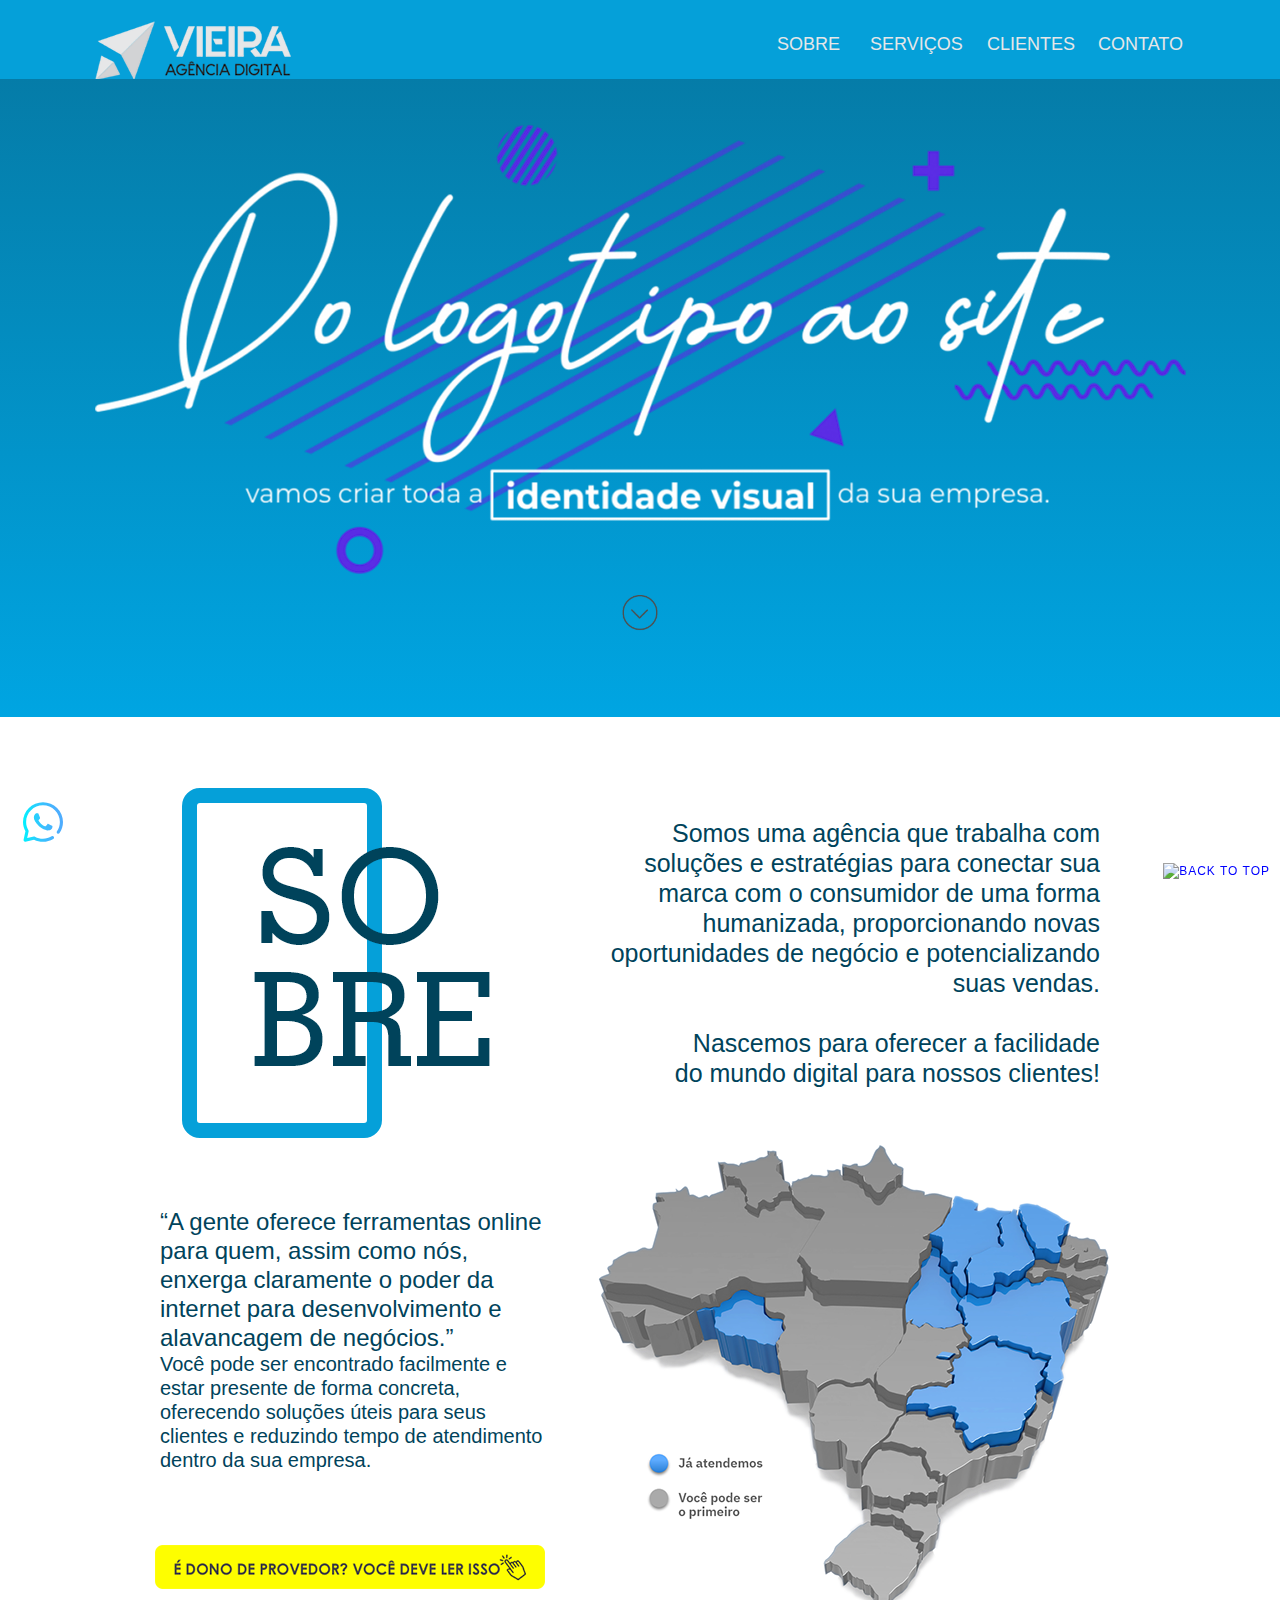
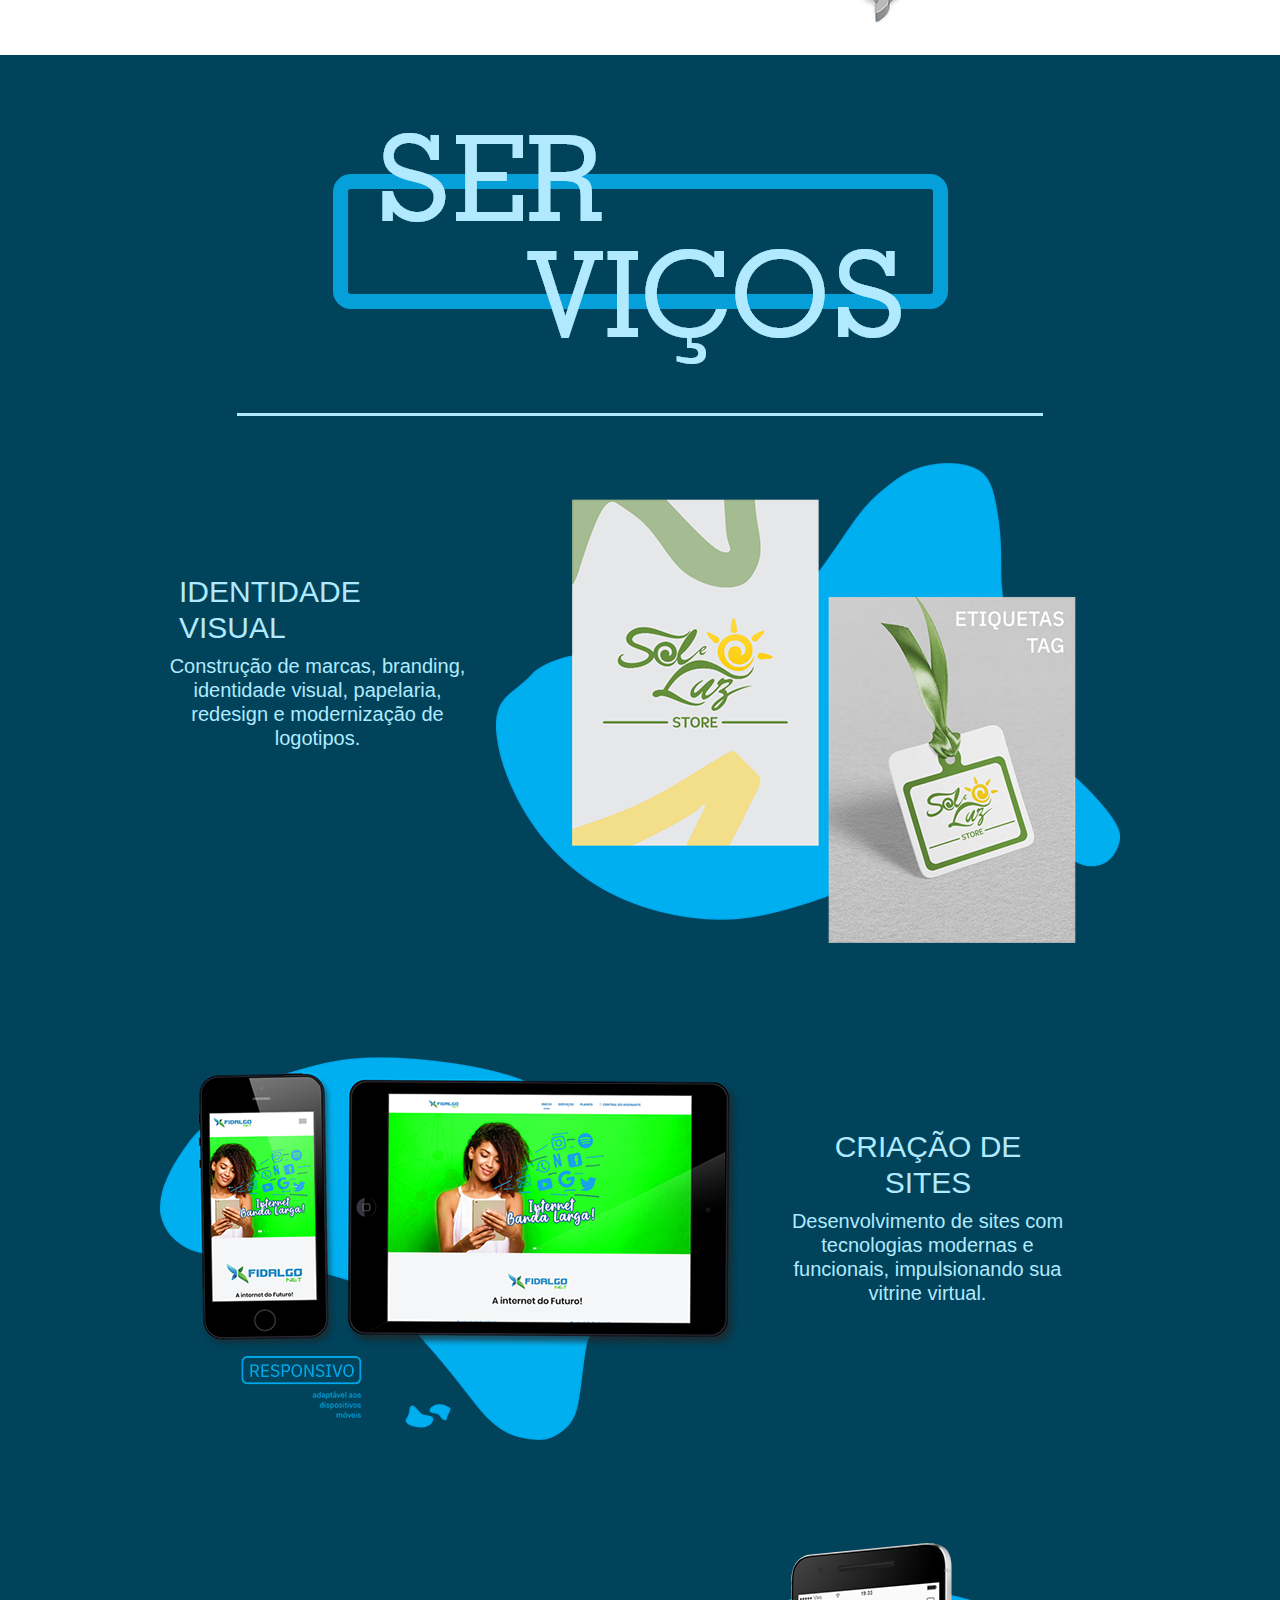
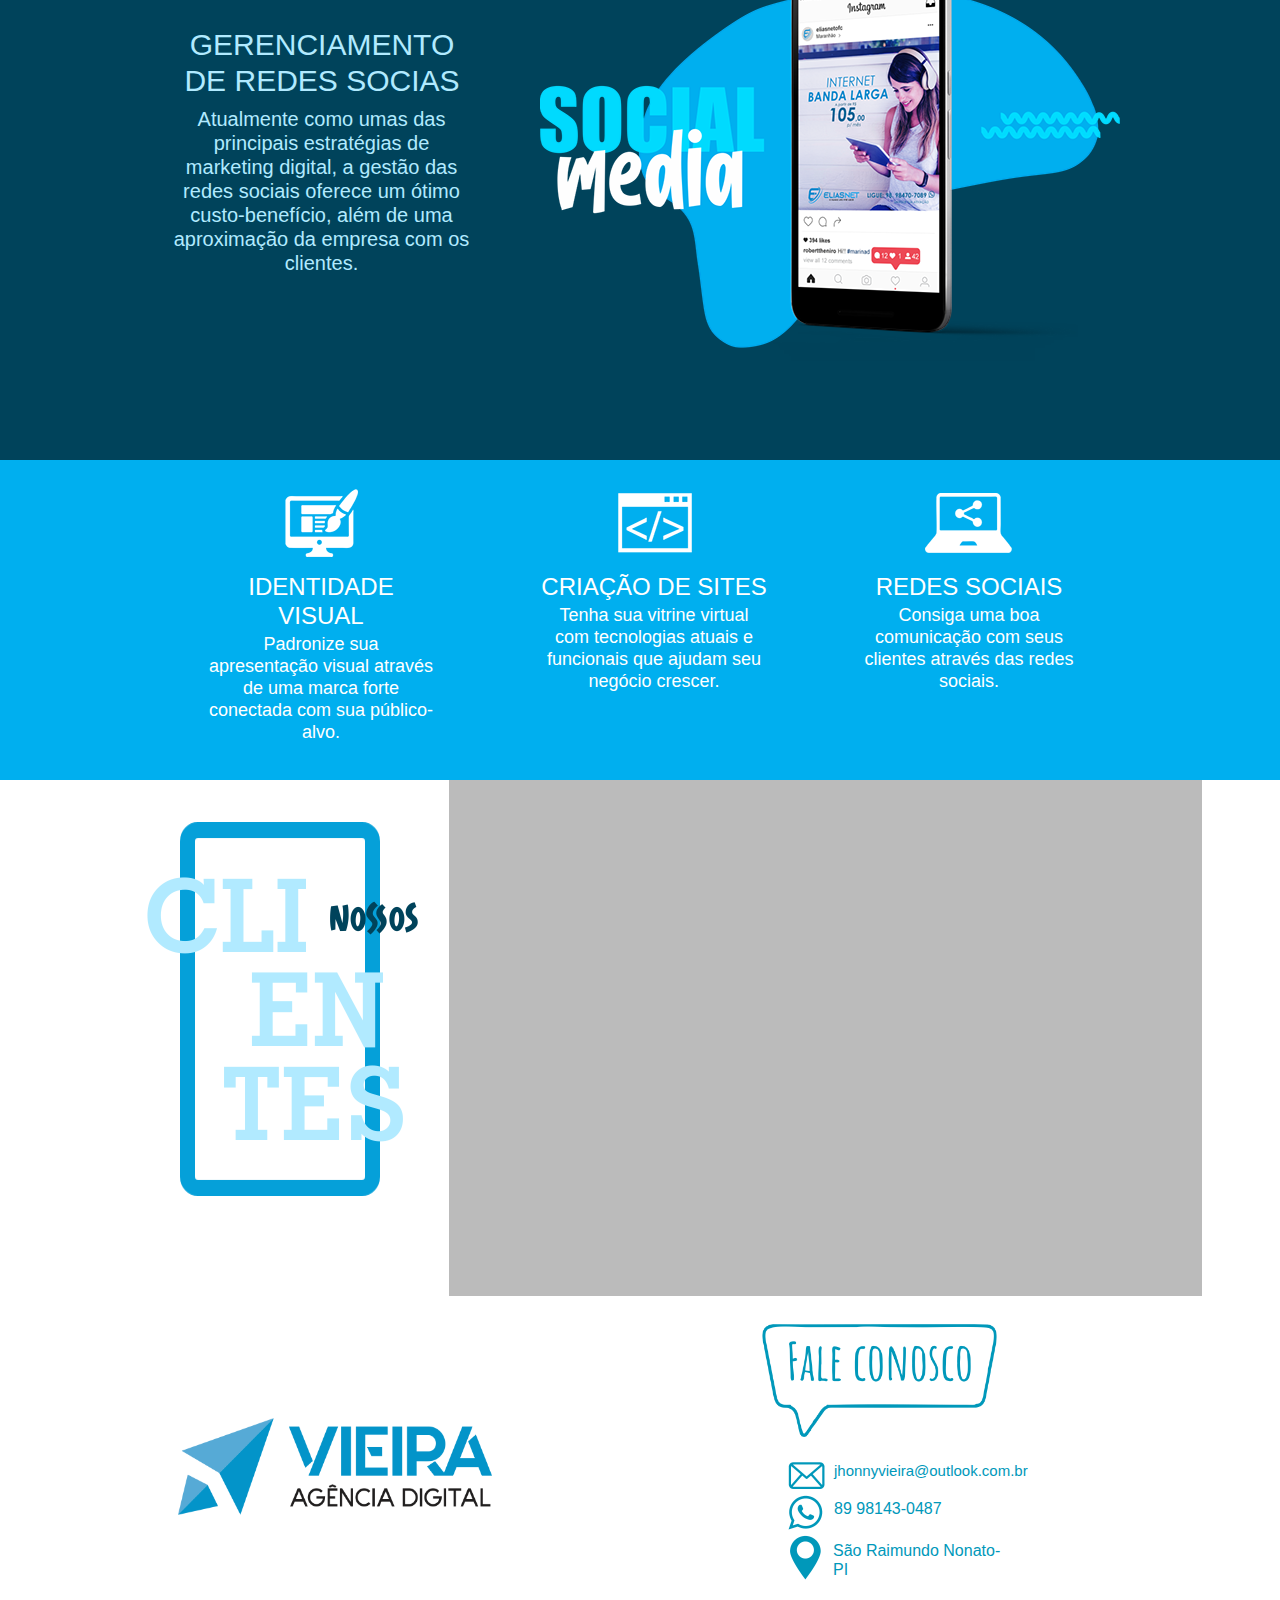
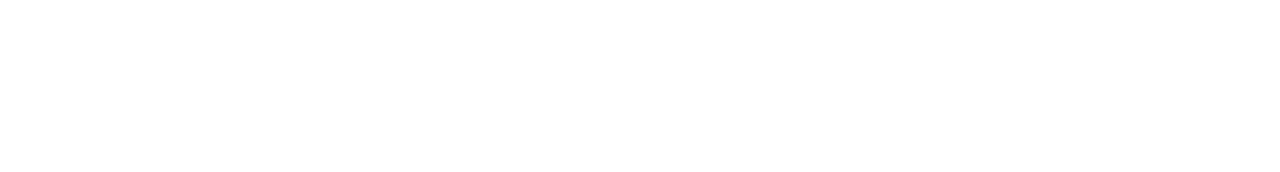
==== commit db0b832c: "Add files via upload" ====
--- a/index.html
+++ b/index.html
@@ -134,19 +134,19 @@
    <div class="position_content" id="page_position_content">
     <div class="clearfix colelem" id="pu82"><!-- group -->
      <div class="browser_width grpelem" id="u82-bw">
-      <div id="u82" style="position:fixed;top:0;right:0;min-width:100%;margin-top:-2,5em;display:block; z-index: 100; border-bottom: #057CA8 solid 2px;"><!-- group -->
+      <div id="u82"><!-- group -->
        <div class="clearfix" id="u82_align_to_page">
         <div class="clip_frame grpelem" id="u76"><!-- image -->
          <a href="index.html" ><img class="block" id="u76_img" src="images/logo.png" alt="Logotipo" width="196" height="59"/></a>
         </div>
         <div class="clearfix grpelem" id="u87-4"><!-- content -->
-         <a href="#u224" style="color: #E6E7E8"><p>SOBRE</p></a>
+         <a href="#pu423" style="color: #E6E7E8"><p>SOBRE</p></a>
         </div>
         <div class="clearfix grpelem" id="u88-4"><!-- content -->
          <a href="#pu132" style="color: #E6E7E8"><p>SERVIÇOS</p></a>
         </div>
         <div class="clearfix grpelem" id="u89-4"><!-- content -->
-         <a href="#u283-4" style="color: #E6E7E8"><p>CLIENTES</p></a>
+         <a href="#u422-bw" style="color: #E6E7E8"><p>CLIENTES</p></a>
         </div>
         <div class="clearfix grpelem" id="u298-4"><!-- content -->
          <p>CONTATO</p>
@@ -180,7 +180,7 @@
           <p id="u352-4">Você pode ser encontrado facilmente e estar presente de forma concreta, oferecendo soluções úteis para seus clientes e reduzindo tempo de atendimento dentro da sua empresa.</p>
          </div>
          <div class="clip_frame colelem" id="u353"><!-- image -->
-          <img class="block" id="u353_img" src="images/btn%20(2).png" alt="" width="390" height="68"/>
+          <a  href="todo-dono-de-provedor-deveria-ler-isto/index.html"><img class="block" id="u353_img" src="images/btn1.png" alt="" width="390" height="44"/></a>
          </div>
         </div>
         <div class="clearfix grpelem" id="pu122-10"><!-- column -->
